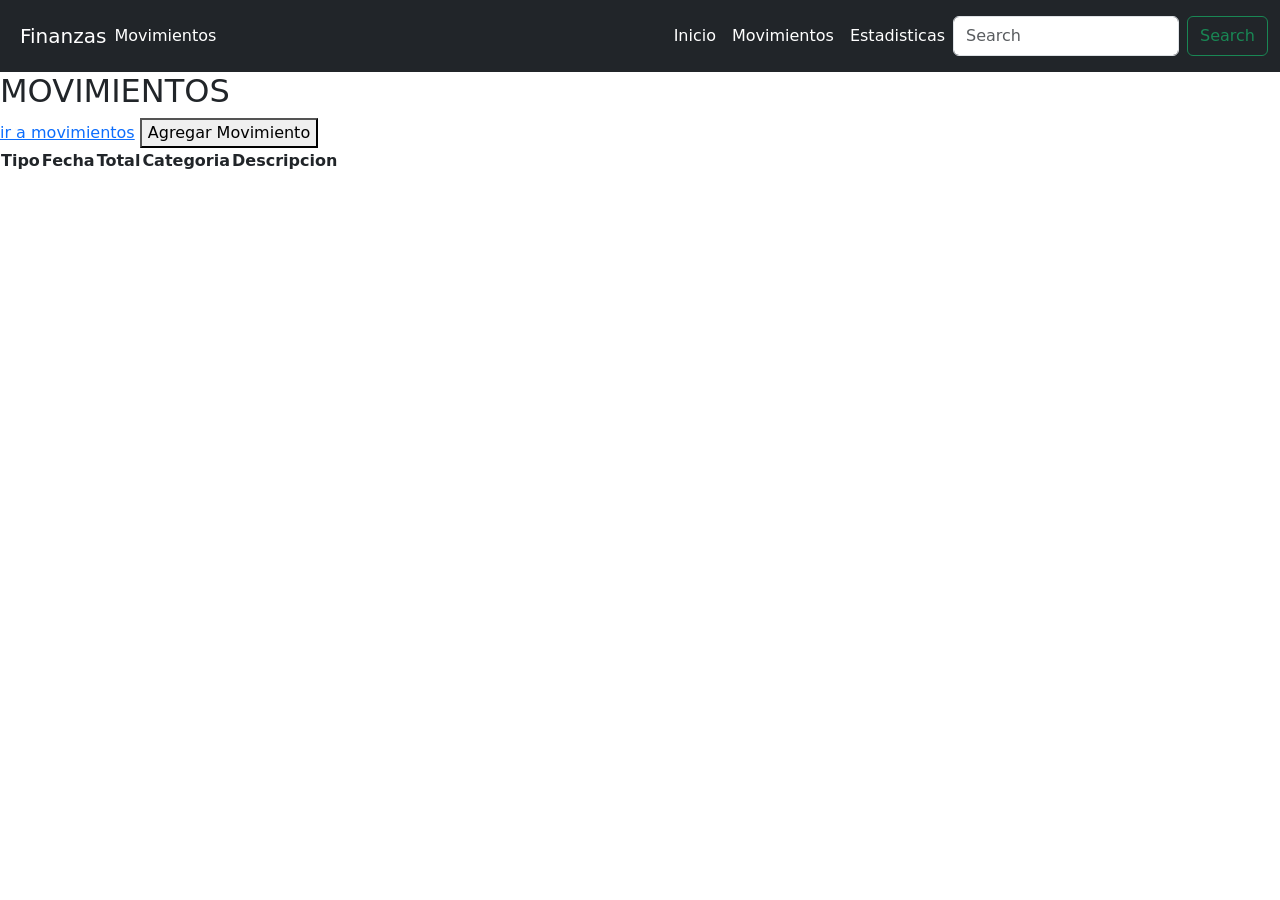
==== index.html @ 6448d28d "Creo funcionamiento, clases y gestores de movimientos, agrego generacion dinamica de tabla con movim" ====
<!DOCTYPE html>
<html lang="en">
<head>
    <meta charset="UTF-8">
    <meta name="viewport" content="width=device-width, initial-scale=1.0">
    <title>Document</title>
    <link href="https://cdn.jsdelivr.net/npm/bootstrap@5.3.8/dist/css/bootstrap.min.css" rel="stylesheet" integrity="sha384-sRIl4kxILFvY47J16cr9ZwB07vP4J8+LH7qKQnuqkuIAvNWLzeN8tE5YBujZqJLB" crossorigin="anonymous">
</head>
<body>
    <header>
        <nav class="navbar navbar-expand-lg bg-dark">
            <div class="container-fluid">
                <a class="navbar-brand m-2 text-white" href="#">Finanzas</a>
                <a class="nav-link nav-item text-white" href=#>Movimientos</a>

                <button class="navbar-toggler" type="button" data-bs-toggle="collapse" data-bs-target="#navbarSupportedContent" aria-controls="navbarSupportedContent" aria-expanded="false" aria-label="Toggle navigation">
                <span class="navbar-toggler-icon"></span>
                </button>
                <div class="collapse navbar-collapse" id="navbarSupportedContent">
                <ul class="navbar-nav me-auto mb-2 mb-lg-0">
                    <li class="nav-item"></li>
                </ul>
                
                <form class="d-flex" role="search">
                    <a class="active nav-link nav-item m-2 text-white" href="index.html">Inicio</a>
                    <a class="active nav-link nav-item m-2 text-white" href="#">Movimientos</a>
                    <a class="active nav-link nav-item m-2 text-white" href="estadisticas.html">Estadisticas</a>

                    <input class="form-control me-2" type="search" placeholder="Search" aria-label="Search"/>
                    <button class="btn btn-outline-success" type="submit">Search</button>
                </form>
                </div>
            </div>
        </nav>

    </header>

    <main>
        <h2>MOVIMIENTOS</h2>
        <table id="datos-tabla">
        <tr class="p-3">
            <th>Tipo</th>
            <th>Fecha</th>
            <th>Total</th>
            <th>Categoria</th>
            <th>Descripcion</th>
        </tr>

        
        <div class="boton">
            <a href="agregarMovimiento.html">ir a movimientos</a>
            <button type="button" id="agregarMovimiento">Agregar Movimiento</button>
        </div>
    </main>
    <footer>

    </footer>
    
</body>
<script type="module" src="scripts/index.js"></script>
<script src="https://cdn.jsdelivr.net/npm/bootstrap@5.3.8/dist/js/bootstrap.bundle.min.js" integrity="sha384-FKyoEForCGlyvwx9Hj09JcYn3nv7wiPVlz7YYwJrWVcXK/BmnVDxM+D2scQbITxI" crossorigin="anonymous"></script>
</html>
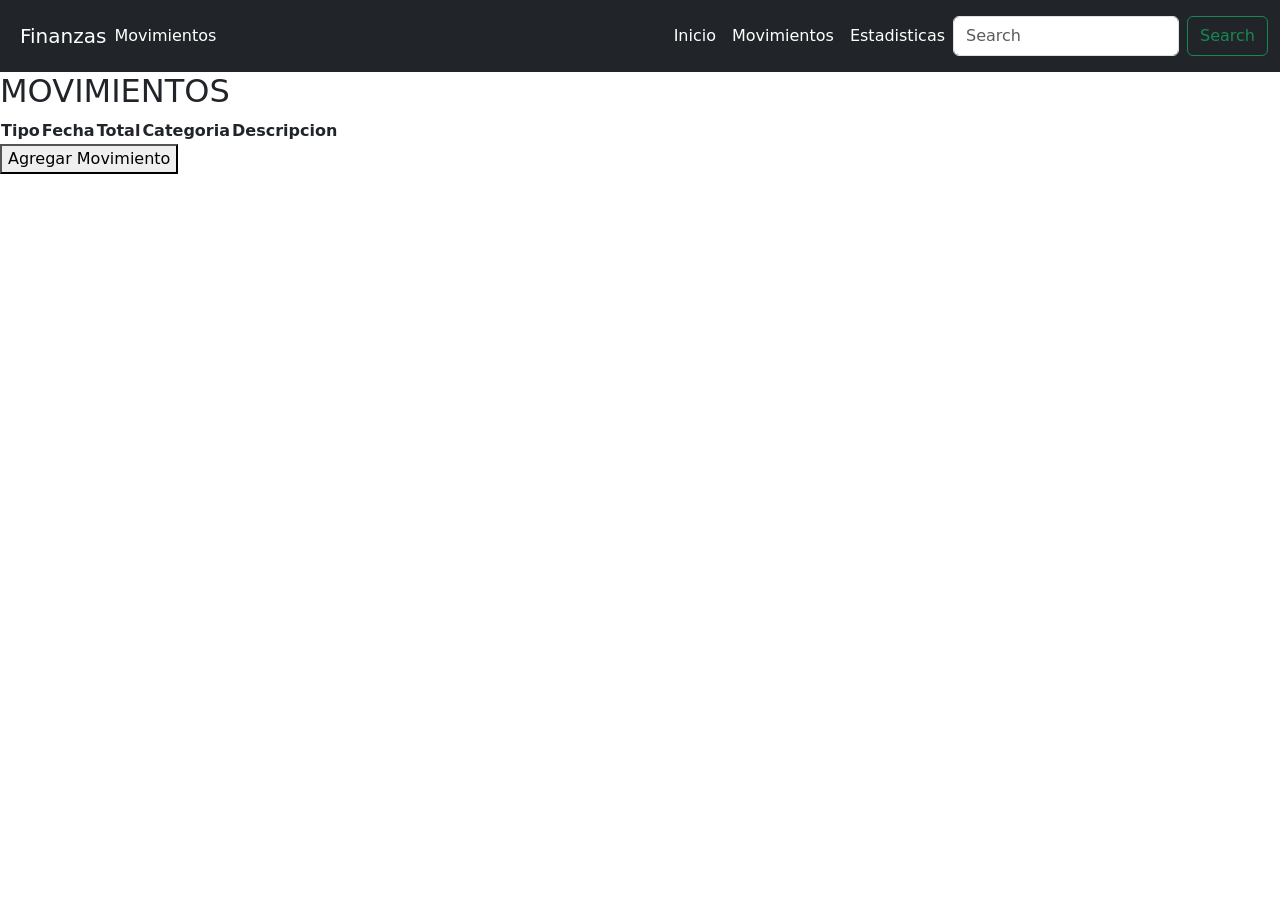
==== commit fc3e6495: "Hago generacion dinamica en estadisticas con cada select(me falta balance, y borrar (todo)), mejoro " ====
--- a/index.html
+++ b/index.html
@@ -36,23 +36,25 @@
     </header>
 
     <main>
+
         <h2>MOVIMIENTOS</h2>
         <table id="datos-tabla">
-        <tr class="p-3">
-            <th>Tipo</th>
-            <th>Fecha</th>
-            <th>Total</th>
-            <th>Categoria</th>
-            <th>Descripcion</th>
-        </tr>
+            <tr class="p-3">
+                <th>Tipo</th>
+                <th>Fecha</th>
+                <th>Total</th>
+                <th>Categoria</th>
+                <th>Descripcion</th>
+            </tr>
+        </table>
+
+        <a href='agregarMovimiento.html'><button type="button" id="agregarMovimiento">Agregar Movimiento</button></a>
 
         
-        <div class="boton">
-            <a href="agregarMovimiento.html">ir a movimientos</a>
-            <button type="button" id="agregarMovimiento">Agregar Movimiento</button>
-        </div>
+        
     </main>
     <footer>
+        
 
     </footer>
     
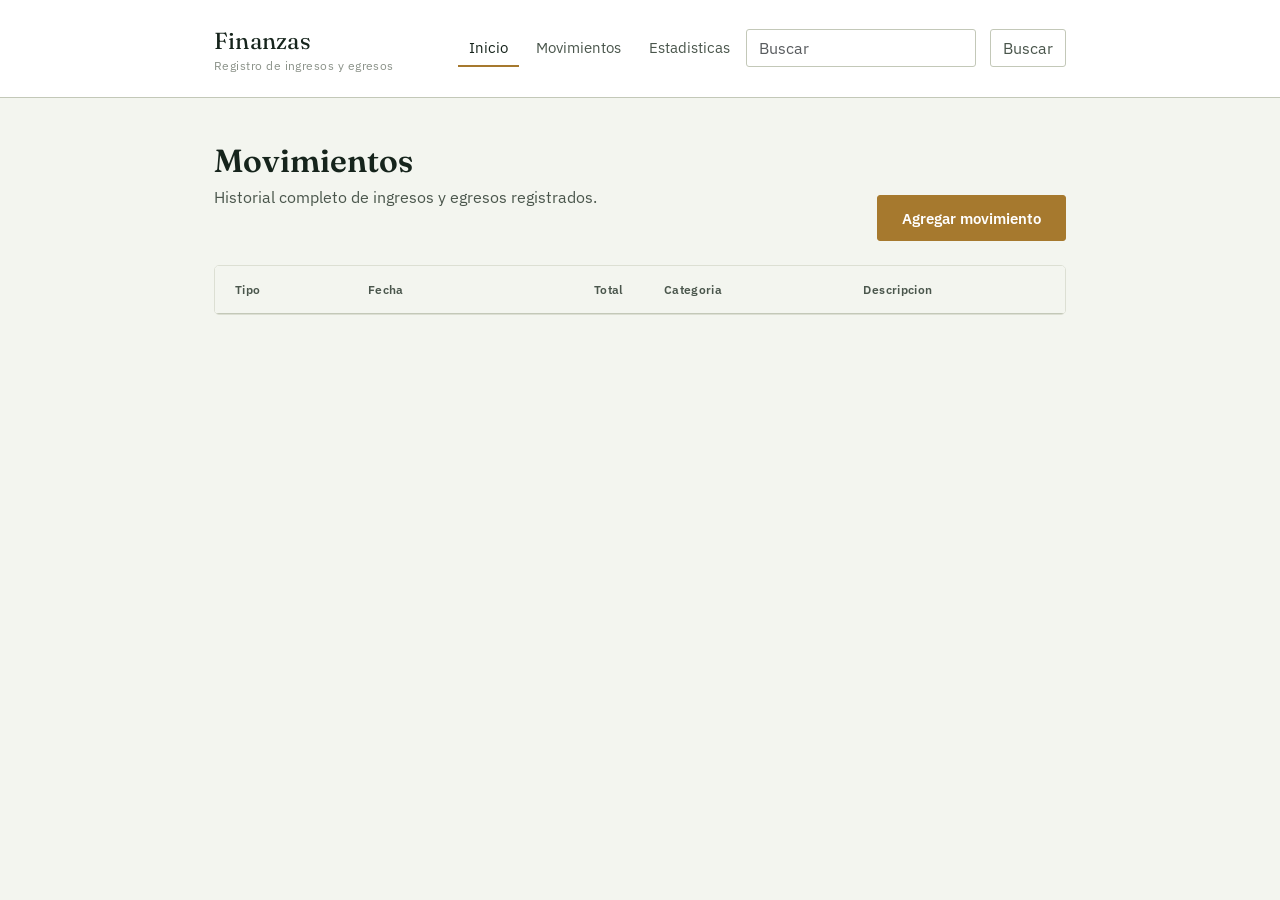
==== commit b46b3e86: "Agrego hoja styles" ====
--- a/index.html
+++ b/index.html
@@ -1,18 +1,22 @@
 <!DOCTYPE html>
-<html lang="en">
+<html lang="es">
 <head>
     <meta charset="UTF-8">
     <meta name="viewport" content="width=device-width, initial-scale=1.0">
-    <title>Document</title>
+    <title>Finanzas · Movimientos</title>
+    <link rel="preconnect" href="https://fonts.googleapis.com">
+    <link href="https://fonts.googleapis.com/css2?family=Fraunces:opsz,wght@9..144,500;9..144,600&family=IBM+Plex+Sans:wght@400;500;600&display=swap" rel="stylesheet">
     <link href="https://cdn.jsdelivr.net/npm/bootstrap@5.3.8/dist/css/bootstrap.min.css" rel="stylesheet" integrity="sha384-sRIl4kxILFvY47J16cr9ZwB07vP4J8+LH7qKQnuqkuIAvNWLzeN8tE5YBujZqJLB" crossorigin="anonymous">
+    <link rel="stylesheet" href="styles/styles.css">
 </head>
 <body>
-    <header>
-        <nav class="navbar navbar-expand-lg bg-dark">
-            <div class="container-fluid">
-                <a class="navbar-brand m-2 text-white" href="#">Finanzas</a>
-                <a class="nav-link nav-item text-white" href=#>Movimientos</a>
-
+    <header class="site-header">
+        <nav class="navbar navbar-expand-lg">
+            <div class="container-fluid px-0">
+                <a class="navbar-brand m-0 brand-mark" href="index.html">
+                    Finanzas
+                    <span class="brand-tagline">Registro de ingresos y egresos</span>
+                </a>
                 <button class="navbar-toggler" type="button" data-bs-toggle="collapse" data-bs-target="#navbarSupportedContent" aria-controls="navbarSupportedContent" aria-expanded="false" aria-label="Toggle navigation">
                 <span class="navbar-toggler-icon"></span>
                 </button>
@@ -20,45 +24,51 @@
                 <ul class="navbar-nav me-auto mb-2 mb-lg-0">
                     <li class="nav-item"></li>
                 </ul>
-                
+
                 <form class="d-flex" role="search">
-                    <a class="active nav-link nav-item m-2 text-white" href="index.html">Inicio</a>
-                    <a class="active nav-link nav-item m-2 text-white" href="#">Movimientos</a>
-                    <a class="active nav-link nav-item m-2 text-white" href="estadisticas.html">Estadisticas</a>
-
-                    <input class="form-control me-2" type="search" placeholder="Search" aria-label="Search"/>
-                    <button class="btn btn-outline-success" type="submit">Search</button>
+                    <a class="nav-link nav-item is-current" href="index.html">Inicio</a>
+                    <a class="nav-link nav-item" href="agregarMovimiento.html">Movimientos</a>
+                    <a class="nav-link nav-item" href="estadisticas.html">Estadisticas</a>
+                    <input class="form-control me-2" type="search" placeholder="Buscar" aria-label="Search"/>
+                    <button class="btn btn-outline-success" type="submit">Buscar</button>
                 </form>
                 </div>
             </div>
         </nav>
-
     </header>
 
     <main>
+        <div class="ledger-toolbar">
+            <div class="page-heading">
+                <h1>Movimientos</h1>
+                <p>Historial completo de ingresos y egresos registrados.</p>
+            </div>
+            <a href="agregarMovimiento.html">
+                <button type="button" id="agregarMovimiento" class="btn-ledger is-accent">Agregar movimiento</button>
+            </a>
+        </div>
 
-        <h2>MOVIMIENTOS</h2>
-        <table id="datos-tabla">
-            <tr class="p-3">
-                <th>Tipo</th>
-                <th>Fecha</th>
-                <th>Total</th>
-                <th>Categoria</th>
-                <th>Descripcion</th>
-            </tr>
-        </table>
+        <div class="table-wrap">
+            <table id="datos-tabla">
+                <thead>
+                    <tr>
+                        <th>Tipo</th>
+                        <th>Fecha</th>
+                        <th>Total</th>
+                        <th>Categoria</th>
+                        <th>Descripcion</th>
+                    </tr>
+                </thead>
+                <tbody>
+                </tbody>
+            </table>
+        </div>
+    </main>
+    <footer></footer>
 
-        <a href='agregarMovimiento.html'><button type="button" id="agregarMovimiento">Agregar Movimiento</button></a>
-
-        
-        
-    </main>
-    <footer>
-        
-
-    </footer>
-    
 </body>
+<script type="module" src="clases/movimientos.js"></script>
+<script type="module" src="gestores/gestorMovimientos.js"></script>
 <script type="module" src="scripts/index.js"></script>
 <script src="https://cdn.jsdelivr.net/npm/bootstrap@5.3.8/dist/js/bootstrap.bundle.min.js" integrity="sha384-FKyoEForCGlyvwx9Hj09JcYn3nv7wiPVlz7YYwJrWVcXK/BmnVDxM+D2scQbITxI" crossorigin="anonymous"></script>
-</html>+</html>
--- a/styles/styles.css
+++ b/styles/styles.css
@@ -0,0 +1,437 @@
+
+
+
+
+
+
+:root {
+  --color-bg: #f3f5ef;
+  --color-surface: #ffffff;
+  --color-ink: #16241c;
+  --color-ink-soft: #4a564c;
+  --color-ink-faint: #8a9188;
+  --color-line: #dcdfd3;
+  --color-line-strong: #c3c8b8;
+  --color-accent: #a6792e;
+  --color-accent-dark: #7f5c20;
+  --color-positive: #2f6d4c;
+  --color-positive-bg: #eaf2ec;
+  --color-negative: #a13d33;
+  --color-negative-bg: #f6ebe9;
+
+  --font-display: "Fraunces", "Iowan Old Style", Georgia, serif;
+  --font-body: "IBM Plex Sans", "Segoe UI", Arial, sans-serif;
+
+  --radius-sm: 3px;
+  --radius-md: 5px;
+  --max-width: 900px;
+}
+
+@media (prefers-reduced-motion: reduce) {
+  * { animation-duration: 0.001ms !important; transition-duration: 0.001ms !important; }
+}
+
+* { box-sizing: border-box; }
+
+html, body {
+  margin: 0;
+  padding: 0;
+  background: var(--color-bg);
+  color: var(--color-ink);
+  font-family: var(--font-body);
+  font-size: 16px;
+  line-height: 1.55;
+}
+
+a { color: inherit; }
+
+h1, h2, h3 {
+  font-family: var(--font-display);
+  color: var(--color-ink);
+  margin: 0;
+  font-weight: 600;
+}
+
+
+
+
+
+header.site-header {
+  background: var(--color-surface);
+  border-bottom: 1px solid var(--color-line-strong);
+}
+
+.site-header .navbar {
+  background: transparent !important;
+  max-width: var(--max-width);
+  margin: 0 auto;
+  padding: 1.1rem 1.5rem;
+}
+
+.brand-mark {
+  font-family: var(--font-display);
+  font-size: 1.45rem;
+  color: var(--color-ink) !important;
+  letter-spacing: 0.01em;
+}
+
+.brand-mark::after {
+  content: "";
+}
+
+.brand-tagline {
+  display: block;
+  font-family: var(--font-body);
+  font-size: 0.72rem;
+  color: var(--color-ink-faint);
+  letter-spacing: 0.04em;
+  margin-top: -2px;
+}
+
+.site-header .navbar-toggler {
+  border-color: var(--color-line-strong);
+}
+
+.site-header form.d-flex {
+  align-items: center;
+  gap: 0.35rem;
+}
+
+.nav-link.nav-item {
+  color: var(--color-ink-soft) !important;
+  font-size: 0.95rem;
+  padding: 0.35rem 0.7rem !important;
+  border-bottom: 2px solid transparent;
+  transition: color 0.15s ease, border-color 0.15s ease;
+}
+
+.nav-link.nav-item:hover {
+  color: var(--color-ink) !important;
+}
+
+.nav-link.nav-item.is-current {
+  color: var(--color-ink) !important;
+  border-bottom-color: var(--color-accent);
+}
+
+.site-header input.form-control {
+  border: 1px solid var(--color-line-strong);
+  border-radius: var(--radius-sm);
+  font-family: var(--font-body);
+}
+
+.site-header input.form-control:focus {
+  border-color: var(--color-accent);
+  box-shadow: 0 0 0 3px rgba(166, 121, 46, 0.18);
+}
+
+.site-header .btn-outline-success {
+  border-color: var(--color-line-strong);
+  color: var(--color-ink-soft);
+  border-radius: var(--radius-sm);
+}
+
+.site-header .btn-outline-success:hover {
+  background: var(--color-ink);
+  border-color: var(--color-ink);
+}
+
+
+
+main {
+  max-width: var(--max-width);
+  margin: 0 auto;
+  padding: 2.75rem 1.5rem 4rem;
+}
+
+.page-heading {
+  margin-bottom: 2rem;
+}
+
+.page-heading h1 {
+  font-size: 2rem;
+}
+
+.page-heading p {
+  color: var(--color-ink-soft);
+  margin: 0.3rem 0 0;
+  font-size: 0.98rem;
+}
+
+
+
+
+.ledger-card {
+  background: var(--color-surface);
+  border: 1px solid var(--color-line);
+  border-radius: var(--radius-md);
+  padding: 2rem 2.25rem;
+}
+
+.ledger-card + .ledger-card {
+  margin-top: 1.5rem;
+}
+
+.form-grid {
+  display: grid;
+  grid-template-columns: 1fr 1fr;
+  gap: 1.35rem 1.75rem;
+}
+
+.form-field {
+  display: flex;
+  flex-direction: column;
+  gap: 0.4rem;
+}
+
+.form-field.span-2 { grid-column: 1 / -1; }
+
+.form-field label {
+  font-size: 0.85rem;
+  color: var(--color-ink-soft);
+  font-weight: 500;
+}
+
+.form-field select,
+.form-field input,
+.form-field textarea {
+  font-family: var(--font-body);
+  font-size: 0.98rem;
+  color: var(--color-ink);
+  background: var(--color-bg);
+  border: 1px solid var(--color-line-strong);
+  border-radius: var(--radius-sm);
+  padding: 0.6rem 0.75rem;
+  width: 100%;
+}
+
+.form-field textarea {
+  resize: vertical;
+  min-height: 4.5rem;
+  max-width: 100% !important;
+  max-height: none !important;
+}
+
+.form-field select:focus,
+.form-field input:focus,
+.form-field textarea:focus {
+  outline: none;
+  border-color: var(--color-accent);
+  box-shadow: 0 0 0 3px rgba(166, 121, 46, 0.18);
+}
+
+.form-actions {
+  margin-top: 1.75rem;
+  display: flex;
+  justify-content: flex-end;
+}
+
+
+
+.btn-ledger {
+  font-family: var(--font-body);
+  font-size: 0.95rem;
+  font-weight: 600;
+  color: #fff;
+  background: var(--color-ink);
+  border: 1px solid var(--color-ink);
+  border-radius: var(--radius-sm);
+  padding: 0.65rem 1.5rem;
+  cursor: pointer;
+  transition: background 0.15s ease, border-color 0.15s ease;
+}
+
+.btn-ledger:hover {
+  background: #223828;
+  border-color: #223828;
+}
+
+.btn-ledger.is-accent {
+  background: var(--color-accent);
+  border-color: var(--color-accent);
+}
+
+.btn-ledger.is-accent:hover {
+  background: var(--color-accent-dark);
+  border-color: var(--color-accent-dark);
+}
+
+.btn-ledger:focus-visible,
+a:focus-visible,
+select:focus-visible,
+input:focus-visible {
+  outline: 2px solid var(--color-accent);
+  outline-offset: 2px;
+}
+
+
+.subsection {
+  margin-top: 2rem;
+  padding-top: 1.5rem;
+  border-top: 1px solid var(--color-line);
+}
+
+.subsection h3 {
+  font-size: 1.05rem;
+  margin-bottom: 0.85rem;
+}
+
+.subsection .inline-form {
+  display: flex;
+  gap: 0.75rem;
+  align-items: center;
+}
+
+.subsection .inline-form input {
+  flex: 1;
+  font-family: var(--font-body);
+  border: 1px solid var(--color-line-strong);
+  border-radius: var(--radius-sm);
+  padding: 0.55rem 0.75rem;
+  background: var(--color-bg);
+}
+
+
+
+
+
+.ledger-toolbar {
+  display: flex;
+  justify-content: space-between;
+  align-items: flex-end;
+  gap: 1rem;
+  margin-bottom: 1.5rem;
+  flex-wrap: wrap;
+}
+
+.table-wrap {
+  background: var(--color-surface);
+  border: 1px solid var(--color-line);
+  border-radius: var(--radius-md);
+  overflow: hidden;
+}
+
+table#datos-tabla {
+  width: 100%;
+  border-collapse: collapse;
+  font-family: var(--font-body);
+}
+
+table#datos-tabla thead tr {
+  background: var(--color-bg);
+  border-bottom: 1px solid var(--color-line-strong);
+}
+
+table#datos-tabla th {
+  text-align: left;
+  font-size: 0.78rem;
+  font-weight: 600;
+  color: var(--color-ink-soft);
+  letter-spacing: 0.03em;
+  padding: 0.85rem 1.25rem;
+}
+
+table#datos-tabla th:nth-child(3) { text-align: right; }
+
+table#datos-tabla td {
+  padding: 0.85rem 1.25rem;
+  border-bottom: 1px solid var(--color-line);
+  font-size: 0.95rem;
+  color: var(--color-ink);
+}
+
+table#datos-tabla tbody tr:last-child td {
+  border-bottom: none;
+}
+
+table#datos-tabla tbody tr:hover {
+  background: var(--color-bg);
+}
+
+table#datos-tabla td:nth-child(3) {
+  text-align: right;
+  font-variant-numeric: tabular-nums;
+}
+
+.tipo-tag {
+  display: inline-flex;
+  align-items: center;
+  gap: 0.4rem;
+  font-size: 0.85rem;
+  font-weight: 500;
+}
+
+.tipo-tag::before {
+  content: "";
+  width: 7px;
+  height: 7px;
+  border-radius: 50%;
+  background: var(--color-ink-faint);
+}
+
+.tipo-tag.ingreso { color: var(--color-positive); }
+.tipo-tag.ingreso::before { background: var(--color-positive); }
+.tipo-tag.egreso { color: var(--color-negative); }
+.tipo-tag.egreso::before { background: var(--color-negative); }
+
+#contenedorTablas:empty::after,
+table#datos-tabla tbody:empty {
+  content: "";
+}
+
+.empty-state {
+  padding: 3rem 1.25rem;
+  text-align: center;
+  color: var(--color-ink-faint);
+  font-size: 0.95rem;
+}
+
+.stat-select-row {
+  margin-bottom: 1.75rem;
+  max-width: 340px;
+}
+
+.stat-select-row select {
+  width: 100%;
+  font-family: var(--font-body);
+  font-size: 0.98rem;
+  color: var(--color-ink);
+  background: var(--color-surface);
+  border: 1px solid var(--color-line-strong);
+  border-radius: var(--radius-sm);
+  padding: 0.65rem 0.85rem;
+}
+
+.stat-select-row select:focus {
+  outline: none;
+  border-color: var(--color-accent);
+  box-shadow: 0 0 0 3px rgba(166, 121, 46, 0.18);
+}
+
+.stat-panel {
+  background: var(--color-surface);
+  border: 1px solid var(--color-line);
+  border-radius: var(--radius-md);
+  padding: 2.5rem;
+}
+
+#total {
+  font-family: var(--font-display);
+  font-size: 3rem;
+  color: var(--color-ink);
+  line-height: 1.1;
+}
+
+#total:empty::before {
+  content: "Seleccione un tipo de estadística para ver el resultado.";
+  font-family: var(--font-body);
+  font-size: 1rem;
+  color: var(--color-ink-faint);
+}
+
+@media (max-width: 640px) {
+  .form-grid { grid-template-columns: 1fr; }
+  .ledger-card { padding: 1.5rem; }
+  table#datos-tabla th, table#datos-tabla td { padding: 0.65rem 0.85rem; }
+  #total { font-size: 2.2rem; }
+}
